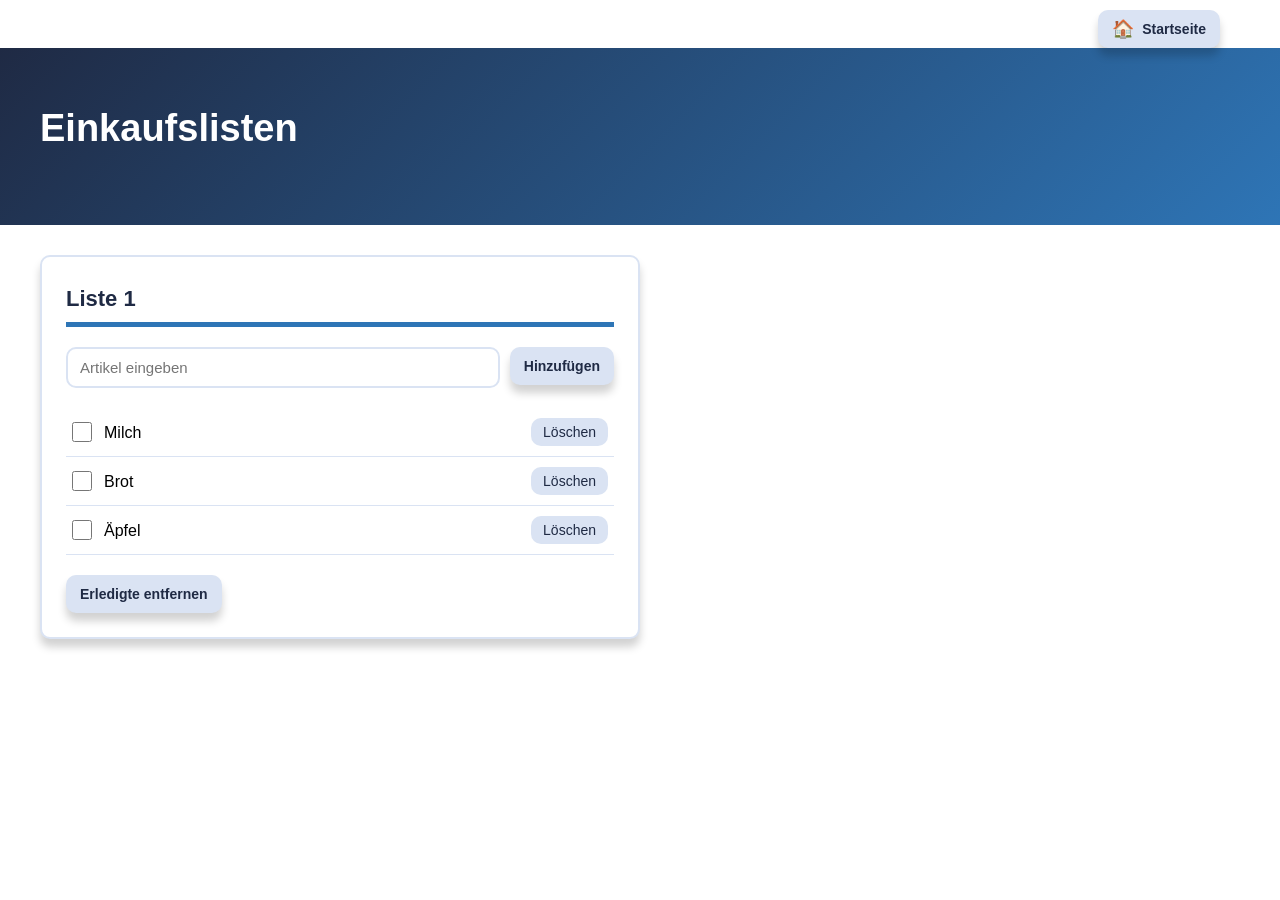
==== einkaufsliste.html @ 86451b96 "Add files via upload" ====
<!doctype html>
<html lang="de-CH">

<head>
  <meta charset="UTF-8" />
  <meta name="viewport" content="width=device-width, initial-scale=1.0" />
  <title>Einkaufsliste</title>
  <link rel="stylesheet" href="einkaufsliste.css" />
</head>

<body>

  <div class="sprache">
    <a href="index.html"><span class="flagge">🏠</span>Startseite</a>
  </div>

  <header class="hero">
    <div class="hero-inhalt">
      <div>
        <h1>Einkaufslisten</h1>
      </div>
    </div>
  </header>

  <main class="listen-bereich">

    <h2 class="listen-titel">Liste 1</h2>

    <div class="eingabe-zeile">
      <input type="text" id="eingabe" placeholder="Artikel eingeben" />
      <button id="hinzufuegen" class="knopf-haupt">Hinzufügen</button>
    </div>

    <ul id="liste" class="artikel-liste">

      <li class="artikel">
        <input type="checkbox" class="artikel-check" />
        <span class="artikel-name">Milch</span>
        <button class="artikel-loeschen">Löschen</button>
      </li>

      <li class="artikel">
        <input type="checkbox" class="artikel-check" />
        <span class="artikel-name">Brot</span>
        <button class="artikel-loeschen">Löschen</button>
      </li>

      <li class="artikel">
        <input type="checkbox" class="artikel-check" />
        <span class="artikel-name">Äpfel</span>
        <button class="artikel-loeschen">Löschen</button>
      </li>

    </ul>

    <button id="erledigte-entfernen" class="knopf-sekundaer">Erledigte entfernen</button>

  </main>

  <script src="einkaufsliste.js"></script>

</body>

</html>
---- einkaufsliste.css ----
:root {
  --farbe-dunkel: #1f2a44;
  --farbe-akzent: #2e75b6;
  --farbe-hell: #dae3f3;
  --farbe-text: #000000;
  --farbe-weiss: #ffffff;
  --farbe-grau: #767676;
  --schatten: 0px 8px 8px rgba(0, 0, 0, 0.18);
  --radius: 10px;
}

* {
  margin: 0;
  padding: 0;
  box-sizing: border-box;
}

body {
  font-family: Arial, Helvetica, sans-serif;
  color: var(--farbe-text);
  line-height: 1.6;
  background: var(--farbe-weiss);
}

.sprache {
  text-align: right;
  max-width: 1200px;
  margin: 0 auto;
  padding: 10px 20px 0;
}

.sprache a {
  display: inline-flex;
  align-items: center;
  gap: 8px;
  background: var(--farbe-hell);
  border-radius: var(--radius);
  padding: 8px 14px;
  color: var(--farbe-dunkel);
  font-weight: bold;
  font-size: 14px;
  text-decoration: none;
  box-shadow: var(--schatten);
  transition: all 0.2s ease;
}

.sprache a .flagge {
  font-size: 18px;
  line-height: 1;
}

.sprache a:hover {
  background: var(--farbe-akzent);
  color: var(--farbe-weiss);
  transform: translateY(-3px);
}

.hero {
  background: var(--farbe-akzent);
  background: linear-gradient(135deg, var(--farbe-dunkel), var(--farbe-akzent));
  color: var(--farbe-weiss);
  padding: 50px 20px;
}

.hero-inhalt {
  max-width: 1200px;
  margin: 0 auto;
  display: flex;
  align-items: center;
  gap: 30px;
  flex-wrap: nowrap;
}

.hero h1 {
  font-size: 38px;
  margin-bottom: 16px;
}

.listen-bereich {
  width: min(600px, calc(100% - 40px));
  margin-top: 30px;
  margin-bottom: 30px;
  margin-left: max(20px, calc((100% - 1200px) / 2));
  padding: 24px;
  background: var(--farbe-weiss);
  border: 2px solid var(--farbe-hell);
  border-radius: var(--radius);
  box-shadow: var(--schatten);
}

.listen-titel {
  text-align: left;
  margin-bottom: 20px;
  color: var(--farbe-dunkel);
  font-size: 22px;
  padding-bottom: 6px;
  border-bottom: 5px solid var(--farbe-akzent);
}

.eingabe-zeile {
  display: flex;
  gap: 10px;
  margin-bottom: 20px;
}

#eingabe {
  flex: 1;
  padding: 10px 12px;
  border: 2px solid var(--farbe-hell);
  border-radius: var(--radius);
  font-size: 15px;
}

#eingabe:focus {
  outline: none;
  border-color: var(--farbe-akzent);
}

.knopf-haupt {
  display: inline-flex;
  align-items: center;
  justify-content: center;
  gap: 8px;
  height: 38px;
  background: var(--farbe-hell);
  border: none;
  border-radius: var(--radius);
  padding: 0 14px;
  color: var(--farbe-dunkel);
  font-weight: bold;
  font-size: 14px;
  text-decoration: none;
  box-shadow: var(--schatten);
  transition: all 0.2s ease;
  cursor: pointer;
}

.knopf-haupt:hover {
  background: var(--farbe-akzent);
  color: var(--farbe-weiss);
  transform: translateY(-3px);
}

.artikel-liste {
  list-style: none;
  padding: 0;
  margin: 0 0 20px;
}

.artikel {
  display: flex;
  align-items: center;
  gap: 12px;
  padding: 10px 6px;
  border-bottom: 1px solid var(--farbe-hell);
}

.artikel-check {
  width: 20px;
  height: 20px;
  accent-color: var(--farbe-akzent);
  cursor: pointer;
  flex-shrink: 0;
}

.artikel-name {
  flex: 1;
  font-size: 16px;
  color: var(--farbe-text);
}

.artikel-loeschen {
  background: var(--farbe-hell);
  color: var(--farbe-dunkel);
  border: none;
  border-radius: var(--radius);
  padding: 6px 12px;
  font-size: 14px;
  cursor: pointer;
  transition: all 0.2s ease;
  flex-shrink: 0;
}

.artikel-loeschen:hover {
  background: #c62828;
  color: var(--farbe-weiss);
}

.artikel.erledigt .artikel-name {
  text-decoration: line-through;
  color: var(--farbe-grau);
}

.knopf-sekundaer {
  display: inline-flex;
  align-items: center;
  justify-content: center;
  gap: 8px;
  height: 38px;
  background: var(--farbe-hell);
  color: var(--farbe-dunkel);
  border: none;
  border-radius: var(--radius);
  padding: 0 14px;
  font-size: 14px;
  font-weight: bold;
  cursor: pointer;
  box-shadow: var(--schatten);
  transition: all 0.2s ease;
}

.knopf-sekundaer:hover {
  background: var(--farbe-akzent);
  color: var(--farbe-weiss);
  transform: translateY(-3px);
}
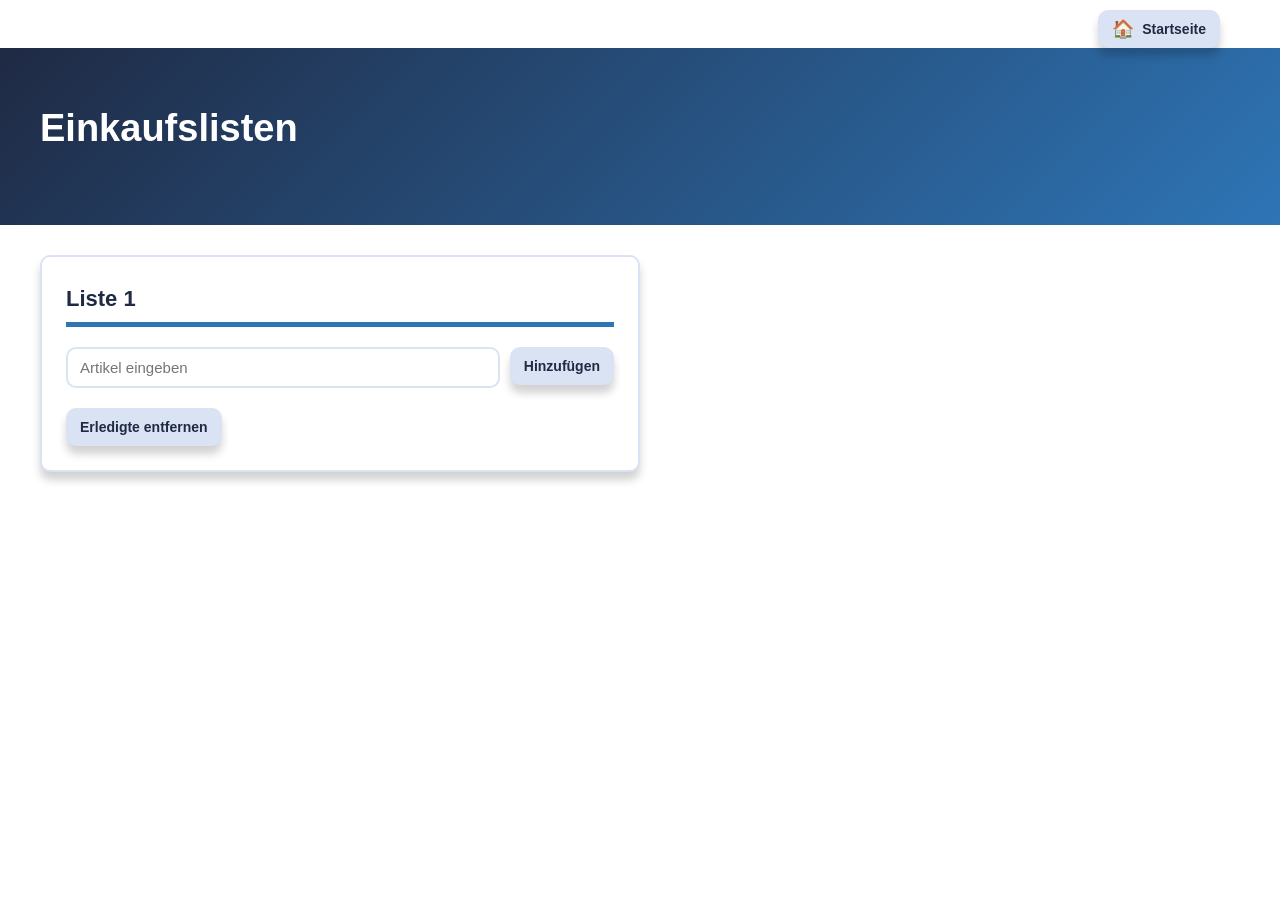
==== commit c92417f5: "Add files via upload" ====
--- a/einkaufsliste.html
+++ b/einkaufsliste.html
@@ -27,31 +27,11 @@
     <h2 class="listen-titel">Liste 1</h2>
 
     <div class="eingabe-zeile">
-      <input type="text" id="eingabe" placeholder="Artikel eingeben" />
+      <input type="text" id="eingabe" placeholder="Artikel eingeben" maxlength="44" />
       <button id="hinzufuegen" class="knopf-haupt">Hinzufügen</button>
     </div>
 
-    <ul id="liste" class="artikel-liste">
-
-      <li class="artikel">
-        <input type="checkbox" class="artikel-check" />
-        <span class="artikel-name">Milch</span>
-        <button class="artikel-loeschen">Löschen</button>
-      </li>
-
-      <li class="artikel">
-        <input type="checkbox" class="artikel-check" />
-        <span class="artikel-name">Brot</span>
-        <button class="artikel-loeschen">Löschen</button>
-      </li>
-
-      <li class="artikel">
-        <input type="checkbox" class="artikel-check" />
-        <span class="artikel-name">Äpfel</span>
-        <button class="artikel-loeschen">Löschen</button>
-      </li>
-
-    </ul>
+    <ul id="liste" class="artikel-liste"></ul>
 
     <button id="erledigte-entfernen" class="knopf-sekundaer">Erledigte entfernen</button>
 
--- a/einkaufsliste.css
+++ b/einkaufsliste.css
@@ -167,6 +167,7 @@
   flex: 1;
   font-size: 16px;
   color: var(--farbe-text);
+  word-break: break-word;
 }
 
 .artikel-loeschen {
